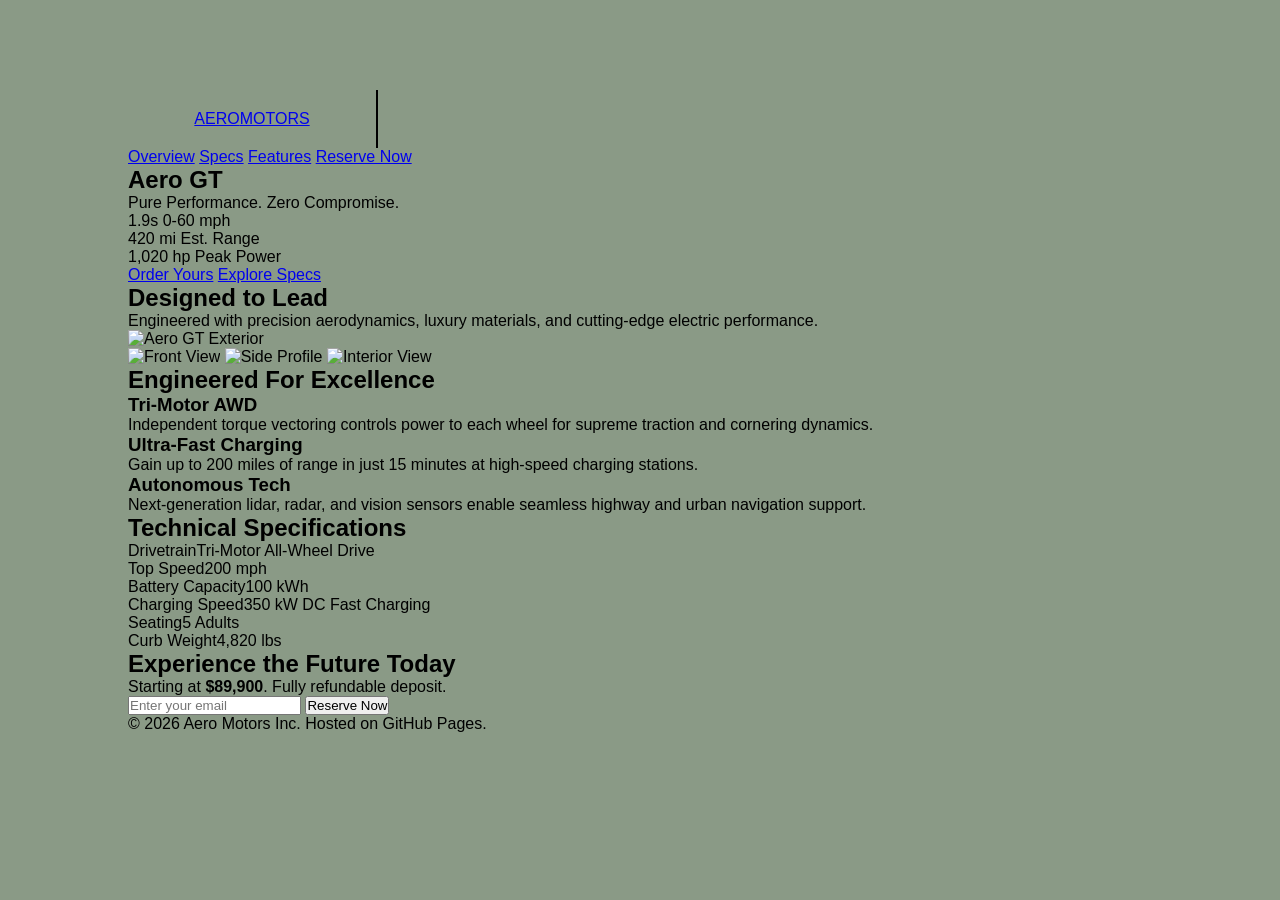
==== products.html @ 0bb197fe "Rename product.html to products.html" ====
<!DOCTYPE html>
<html lang="en">
<head>
    <meta charset="UTF-8">
    <meta name="viewport" content="width=device-width, initial-scale=1.0">
    <title>Aero GT - Ultimate Performance EV</title>
    <link rel="stylesheet" href="style.css">
    <link rel="preconnect" href="https://fonts.googleapis.com">
    <link rel="preconnect" href="https://fonts.gstatic.com" crossorigin>
    <link href="https://fonts.googleapis.com/css2?family=Inter:wght@300;400;600;800&display=swap" rel="stylesheet">
</head>
<body>

    <!-- Header / Navigation -->
    <header class="navbar">
        <div class="container logo-container">
            <a href="#" class="logo">AERO<span>MOTORS</span></a>
            <nav>
                <a href="#overview">Overview</a>
                <a href="#specs">Specs</a>
                <a href="#features">Features</a>
                <a href="#order" class="btn btn-secondary">Reserve Now</a>
            </nav>
        </div>
    </header>

    <!-- Hero Section -->
    <section class="hero">
        <div class="container hero-content">
            <h1>Aero GT</h1>
            <p class="tagline">Pure Performance. Zero Compromise.</p>
            <div class="hero-stats">
                <div class="stat">
                    <span class="stat-value">1.9s</span>
                    <span class="stat-label">0-60 mph</span>
                </div>
                <div class="stat">
                    <span class="stat-value">420 mi</span>
                    <span class="stat-label">Est. Range</span>
                </div>
                <div class="stat">
                    <span class="stat-value">1,020 hp</span>
                    <span class="stat-label">Peak Power</span>
                </div>
            </div>
            <div class="hero-actions">
                <a href="#order" class="btn btn-primary">Order Yours</a>
                <a href="#specs" class="btn btn-outline">Explore Specs</a>
            </div>
        </div>
    </section>

    <!-- Gallery / Overview Section -->
    <section id="overview" class="overview container">
        <h2>Designed to Lead</h2>
        <p class="section-desc">Engineered with precision aerodynamics, luxury materials, and cutting-edge electric performance.</p>
        
        <div class="gallery">
            <div class="gallery-main">
                <img id="featured-img" src="https://images.unsplash.com/photo-1617788138017-80ad40651399?auto=format&fit=crop&w=1200&q=80" alt="Aero GT Exterior">
            </div>
            <div class="gallery-thumbs">
                <img src="https://images.unsplash.com/photo-1617788138017-80ad40651399?auto=format&fit=crop&w=400&q=80" class="thumb active" onclick="changeImage(this.src)" alt="Front View">
                <img src="https://images.unsplash.com/photo-1503376780353-7e6692767b70?auto=format&fit=crop&w=400&q=80" class="thumb" onclick="changeImage(this.src)" alt="Side Profile">
                <img src="https://images.unsplash.com/photo-1542282088-72c9c27ed0cd?auto=format&fit=crop&w=400&q=80" class="thumb" onclick="changeImage(this.src)" alt="Interior View">
            </div>
        </div>
    </section>

    <!-- Key Features -->
    <section id="features" class="features-section">
        <div class="container">
            <h2>Engineered For Excellence</h2>
            <div class="features-grid">
                <div class="feature-card">
                    <h3>Tri-Motor AWD</h3>
                    <p>Independent torque vectoring controls power to each wheel for supreme traction and cornering dynamics.</p>
                </div>
                <div class="feature-card">
                    <h3>Ultra-Fast Charging</h3>
                    <p>Gain up to 200 miles of range in just 15 minutes at high-speed charging stations.</p>
                </div>
                <div class="feature-card">
                    <h3>Autonomous Tech</h3>
                    <p>Next-generation lidar, radar, and vision sensors enable seamless highway and urban navigation support.</p>
                </div>
            </div>
        </div>
    </section>

    <!-- Technical Specifications -->
    <section id="specs" class="specs-section container">
        <h2>Technical Specifications</h2>
        <div class="specs-table">
            <div class="spec-row"><span class="spec-name">Drivetrain</span><span class="spec-val">Tri-Motor All-Wheel Drive</span></div>
            <div class="spec-row"><span class="spec-name">Top Speed</span><span class="spec-val">200 mph</span></div>
            <div class="spec-row"><span class="spec-name">Battery Capacity</span><span class="spec-val">100 kWh</span></div>
            <div class="spec-row"><span class="spec-name">Charging Speed</span><span class="spec-val">350 kW DC Fast Charging</span></div>
            <div class="spec-row"><span class="spec-name">Seating</span><span class="spec-val">5 Adults</span></div>
            <div class="spec-row"><span class="spec-name">Curb Weight</span><span class="spec-val">4,820 lbs</span></div>
        </div>
    </section>

    <!-- Order / Call to Action -->
    <section id="order" class="cta-section">
        <div class="container">
            <h2>Experience the Future Today</h2>
            <p>Starting at <strong>$89,900</strong>. Fully refundable deposit.</p>
            <form class="order-form" onsubmit="event.preventDefault(); alert('Reservation submitted successfully!');">
                <input type="email" placeholder="Enter your email" required>
                <button type="submit" class="btn btn-primary">Reserve Now</button>
            </form>
        </div>
    </section>

    <!-- Footer -->
    <footer>
        <div class="container footer-content">
            <p>&copy; 2026 Aero Motors Inc. Hosted on GitHub Pages.</p>
        </div>
    </footer>

    <script>
        function changeImage(src) {
            document.getElementById('featured-img').src = src;
            document.querySelectorAll('.thumb').forEach(thumb => {
                thumb.classList.remove('active');
                if (thumb.src === src) thumb.classList.add('active');
            });
        }
    </script>
</body>
</html>
---- style.css ----
/* Reset default margins and padding */
* {
    box-sizing: border-box;
    margin: 0;
    padding: 0;
}

/* Background set to Sage Green with 10% margin on all edges */
body {
    background-color: #8A9A86; /* Sage Green */
    padding: 10vh 10vw; /* 10% from top/bottom (vh) and left/right (vw) */
    font-family: Arial, sans-serif;
    color: #000;
}

/* Main Container wrapping all layout components */
.site-wrapper {
    background-color: #ffffff;
    border: 2px solid #000;
    display: flex;
    flex-direction: column;
    min-height: calc(100vh - 20vh); /* Account for padding */
}

/* ---------------- HEADER ---------------- */
.header {
    display: flex;
    border-bottom: 2px solid #000;
}

.logo {
    width: 250px;
    padding: 20px;
    border-right: 2px solid #000;
    display: flex;
    align-items: center;
    justify-content: center;
}

.header-right {
    flex: 1;
    display: flex;
    flex-direction: column;
}

.info-graphics {
    padding: 15px;
    border-bottom: 2px solid #000;
    min-height: 50px;
}

/* ---------------- NAVIGATION STYLES ---------------- */
nav ul {
    list-style: none;
    padding: 0;
}

/* Top Horizontal Nav */
.top-nav {
    display: flex;
    flex-direction: column;
}

.top-nav .primary-nav, .top-nav .secondary-nav {
    padding: 8px 15px;
    text-align: center;
}

.top-nav .primary-nav {
    border-bottom: 1px solid #000;
}

/* Side Vertical Nav */
.side-nav {
    display: flex;
    flex-direction: column;
    gap: 15px;
}

/* ---------------- MAIN BODY GRID ---------------- */
.main-body {
    display: grid;
    grid-template-columns: 250px 1fr 200px; /* Sidebar Left | Main Content | Sidebar Right */
    flex: 1;
}

.sidebar-left {
    border-right: 2px solid #000;
    padding: 20px;
}

.content-area {
    padding: 20px;
    display: flex;
    flex-direction: column;
    gap: 20px;
}

.hero-image {
    border: 2px solid #000;
    height: 150px;
    padding: 15px;
}

.main-text {
    line-height: 1.5;
}

.sidebar-right {
    border-left: 2px solid #000;
    padding: 20px;
}

/* Sticky sidebar content */
.sticky-content {
    position: sticky;
    top: 20px;
}

.sticky-content ul {
    margin-top: 10px;
    padding-left: 20px;
}

/* ---------------- FOOTER ---------------- */
.footer {
    border-top: 2px solid #000;
    padding: 15px;
    text-align: center;
    font-size: 0.9em;
}
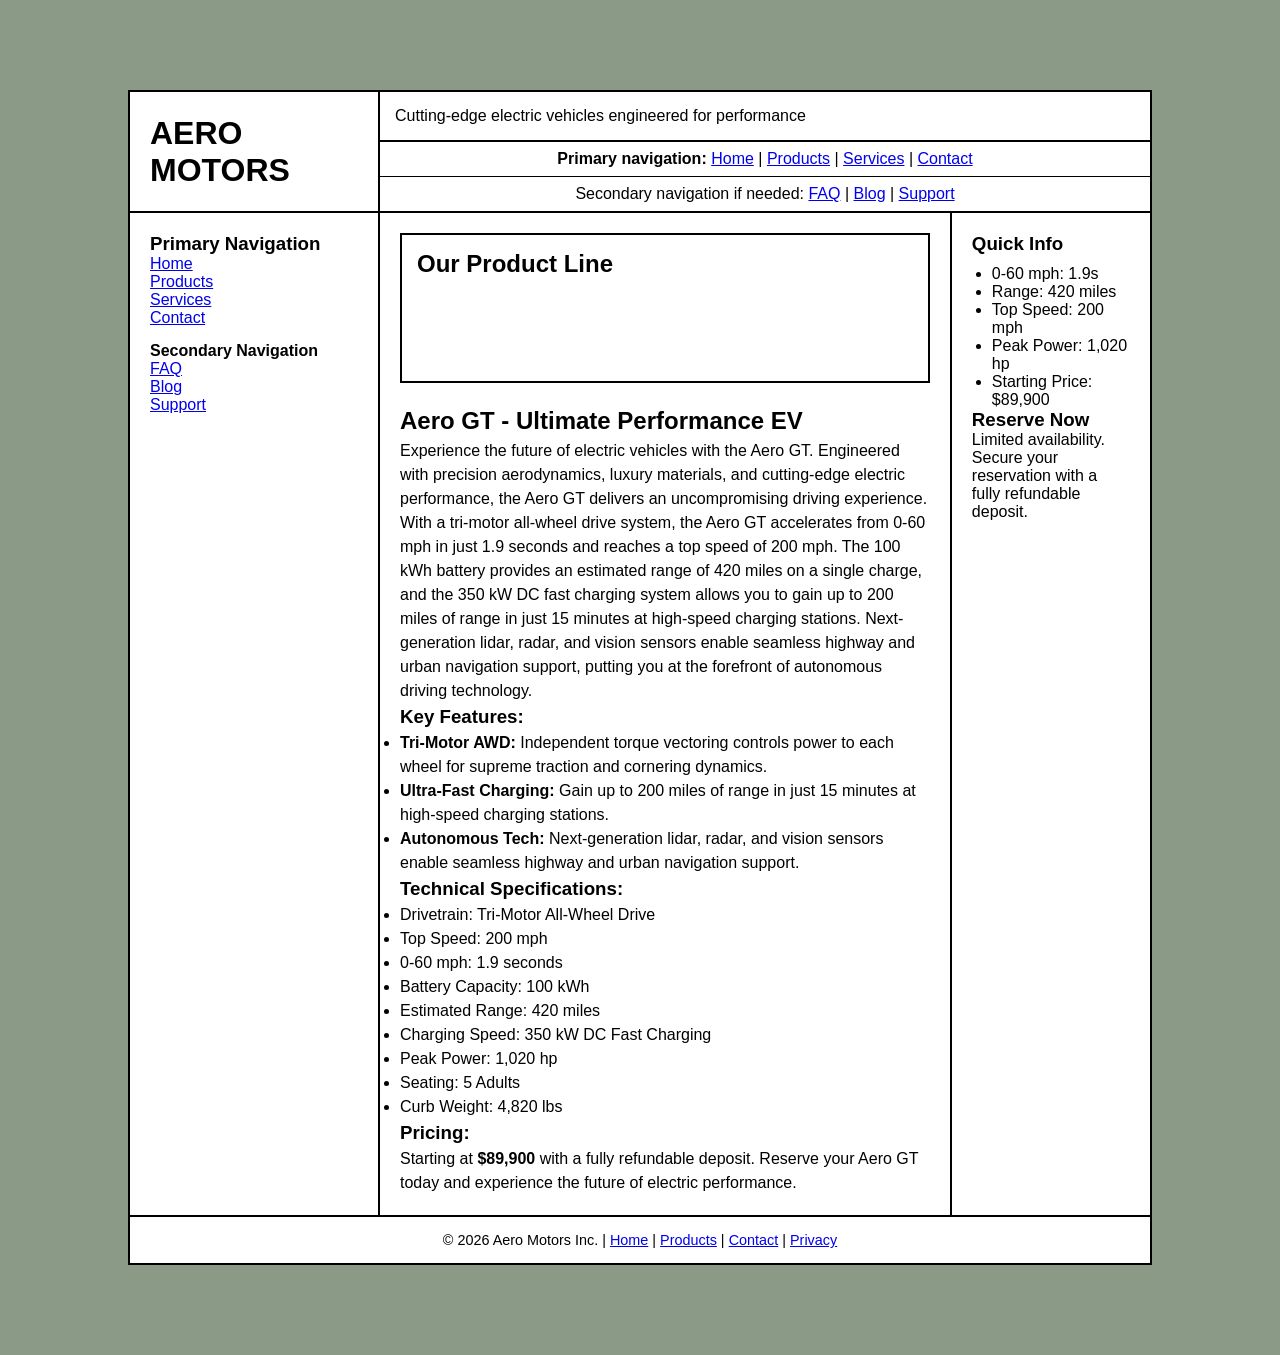
==== commit 6d608dad: "Update products.html to use index.html layout and structure with navigation system" ====
--- a/products.html
+++ b/products.html
@@ -3,131 +3,91 @@
 <head>
     <meta charset="UTF-8">
     <meta name="viewport" content="width=device-width, initial-scale=1.0">
-    <title>Aero GT - Ultimate Performance EV</title>
+    <title>Products - Aero Motors</title>
     <link rel="stylesheet" href="style.css">
-    <link rel="preconnect" href="https://fonts.googleapis.com">
-    <link rel="preconnect" href="https://fonts.gstatic.com" crossorigin>
-    <link href="https://fonts.googleapis.com/css2?family=Inter:wght@300;400;600;800&display=swap" rel="stylesheet">
 </head>
 <body>
 
-    <!-- Header / Navigation -->
-    <header class="navbar">
-        <div class="container logo-container">
-            <a href="#" class="logo">AERO<span>MOTORS</span></a>
-            <nav>
-                <a href="#overview">Overview</a>
-                <a href="#specs">Specs</a>
-                <a href="#features">Features</a>
-                <a href="#order" class="btn btn-secondary">Reserve Now</a>
-            </nav>
+    <div class="site-wrapper">
+        <!-- Header Section -->
+        <header class="header">
+            <div class="logo">
+                <h1>AERO MOTORS</h1>
+            </div>
+            <div class="header-right">
+                <div class="info-graphics">
+                    Cutting-edge electric vehicles engineered for performance
+                </div>
+                <!-- Dynamic Navigation loaded via JS -->
+                <nav id="top-nav-container"></nav>
+            </div>
+        </header>
+
+        <!-- Main Grid Section -->
+        <div class="main-body">
+            <!-- Side Navigation loaded via JS -->
+            <aside class="sidebar-left">
+                <nav id="side-nav-container"></nav>
+            </aside>
+
+            <!-- Main Content Area -->
+            <main class="content-area">
+                <div class="hero-image">
+                    <h2>Our Product Line</h2>
+                </div>
+                <section class="main-text">
+                    <h1>Aero GT - Ultimate Performance EV</h1>
+                    <p>Experience the future of electric vehicles with the Aero GT. Engineered with precision aerodynamics, luxury materials, and cutting-edge electric performance, the Aero GT delivers an uncompromising driving experience. With a tri-motor all-wheel drive system, the Aero GT accelerates from 0-60 mph in just 1.9 seconds and reaches a top speed of 200 mph. The 100 kWh battery provides an estimated range of 420 miles on a single charge, and the 350 kW DC fast charging system allows you to gain up to 200 miles of range in just 15 minutes at high-speed charging stations. Next-generation lidar, radar, and vision sensors enable seamless highway and urban navigation support, putting you at the forefront of autonomous driving technology.</p>
+                    
+                    <h3>Key Features:</h3>
+                    <ul>
+                        <li><strong>Tri-Motor AWD:</strong> Independent torque vectoring controls power to each wheel for supreme traction and cornering dynamics.</li>
+                        <li><strong>Ultra-Fast Charging:</strong> Gain up to 200 miles of range in just 15 minutes at high-speed charging stations.</li>
+                        <li><strong>Autonomous Tech:</strong> Next-generation lidar, radar, and vision sensors enable seamless highway and urban navigation support.</li>
+                    </ul>
+
+                    <h3>Technical Specifications:</h3>
+                    <ul>
+                        <li>Drivetrain: Tri-Motor All-Wheel Drive</li>
+                        <li>Top Speed: 200 mph</li>
+                        <li>0-60 mph: 1.9 seconds</li>
+                        <li>Battery Capacity: 100 kWh</li>
+                        <li>Estimated Range: 420 miles</li>
+                        <li>Charging Speed: 350 kW DC Fast Charging</li>
+                        <li>Peak Power: 1,020 hp</li>
+                        <li>Seating: 5 Adults</li>
+                        <li>Curb Weight: 4,820 lbs</li>
+                    </ul>
+
+                    <h3>Pricing:</h3>
+                    <p>Starting at <strong>$89,900</strong> with a fully refundable deposit. Reserve your Aero GT today and experience the future of electric performance.</p>
+                </section>
+            </main>
+
+            <!-- Sticky Sidebar Right -->
+            <aside class="sidebar-right">
+                <div class="sticky-content">
+                    <h3>Quick Info</h3>
+                    <ul>
+                        <li>0-60 mph: 1.9s</li>
+                        <li>Range: 420 miles</li>
+                        <li>Top Speed: 200 mph</li>
+                        <li>Peak Power: 1,020 hp</li>
+                        <li>Starting Price: $89,900</li>
+                    </ul>
+                    <h3>Reserve Now</h3>
+                    <p>Limited availability. Secure your reservation with a fully refundable deposit.</p>
+                </div>
+            </aside>
         </div>
-    </header>
 
-    <!-- Hero Section -->
-    <section class="hero">
-        <div class="container hero-content">
-            <h1>Aero GT</h1>
-            <p class="tagline">Pure Performance. Zero Compromise.</p>
-            <div class="hero-stats">
-                <div class="stat">
-                    <span class="stat-value">1.9s</span>
-                    <span class="stat-label">0-60 mph</span>
-                </div>
-                <div class="stat">
-                    <span class="stat-value">420 mi</span>
-                    <span class="stat-label">Est. Range</span>
-                </div>
-                <div class="stat">
-                    <span class="stat-value">1,020 hp</span>
-                    <span class="stat-label">Peak Power</span>
-                </div>
-            </div>
-            <div class="hero-actions">
-                <a href="#order" class="btn btn-primary">Order Yours</a>
-                <a href="#specs" class="btn btn-outline">Explore Specs</a>
-            </div>
-        </div>
-    </section>
+        <!-- Footer Section -->
+        <footer class="footer">
+            <p>&copy; 2026 Aero Motors Inc. | <a href="index.html">Home</a> | <a href="products.html">Products</a> | <a href="contact.html">Contact</a> | <a href="privacy.html">Privacy</a></p>
+        </footer>
+    </div>
 
-    <!-- Gallery / Overview Section -->
-    <section id="overview" class="overview container">
-        <h2>Designed to Lead</h2>
-        <p class="section-desc">Engineered with precision aerodynamics, luxury materials, and cutting-edge electric performance.</p>
-        
-        <div class="gallery">
-            <div class="gallery-main">
-                <img id="featured-img" src="https://images.unsplash.com/photo-1617788138017-80ad40651399?auto=format&fit=crop&w=1200&q=80" alt="Aero GT Exterior">
-            </div>
-            <div class="gallery-thumbs">
-                <img src="https://images.unsplash.com/photo-1617788138017-80ad40651399?auto=format&fit=crop&w=400&q=80" class="thumb active" onclick="changeImage(this.src)" alt="Front View">
-                <img src="https://images.unsplash.com/photo-1503376780353-7e6692767b70?auto=format&fit=crop&w=400&q=80" class="thumb" onclick="changeImage(this.src)" alt="Side Profile">
-                <img src="https://images.unsplash.com/photo-1542282088-72c9c27ed0cd?auto=format&fit=crop&w=400&q=80" class="thumb" onclick="changeImage(this.src)" alt="Interior View">
-            </div>
-        </div>
-    </section>
-
-    <!-- Key Features -->
-    <section id="features" class="features-section">
-        <div class="container">
-            <h2>Engineered For Excellence</h2>
-            <div class="features-grid">
-                <div class="feature-card">
-                    <h3>Tri-Motor AWD</h3>
-                    <p>Independent torque vectoring controls power to each wheel for supreme traction and cornering dynamics.</p>
-                </div>
-                <div class="feature-card">
-                    <h3>Ultra-Fast Charging</h3>
-                    <p>Gain up to 200 miles of range in just 15 minutes at high-speed charging stations.</p>
-                </div>
-                <div class="feature-card">
-                    <h3>Autonomous Tech</h3>
-                    <p>Next-generation lidar, radar, and vision sensors enable seamless highway and urban navigation support.</p>
-                </div>
-            </div>
-        </div>
-    </section>
-
-    <!-- Technical Specifications -->
-    <section id="specs" class="specs-section container">
-        <h2>Technical Specifications</h2>
-        <div class="specs-table">
-            <div class="spec-row"><span class="spec-name">Drivetrain</span><span class="spec-val">Tri-Motor All-Wheel Drive</span></div>
-            <div class="spec-row"><span class="spec-name">Top Speed</span><span class="spec-val">200 mph</span></div>
-            <div class="spec-row"><span class="spec-name">Battery Capacity</span><span class="spec-val">100 kWh</span></div>
-            <div class="spec-row"><span class="spec-name">Charging Speed</span><span class="spec-val">350 kW DC Fast Charging</span></div>
-            <div class="spec-row"><span class="spec-name">Seating</span><span class="spec-val">5 Adults</span></div>
-            <div class="spec-row"><span class="spec-name">Curb Weight</span><span class="spec-val">4,820 lbs</span></div>
-        </div>
-    </section>
-
-    <!-- Order / Call to Action -->
-    <section id="order" class="cta-section">
-        <div class="container">
-            <h2>Experience the Future Today</h2>
-            <p>Starting at <strong>$89,900</strong>. Fully refundable deposit.</p>
-            <form class="order-form" onsubmit="event.preventDefault(); alert('Reservation submitted successfully!');">
-                <input type="email" placeholder="Enter your email" required>
-                <button type="submit" class="btn btn-primary">Reserve Now</button>
-            </form>
-        </div>
-    </section>
-
-    <!-- Footer -->
-    <footer>
-        <div class="container footer-content">
-            <p>&copy; 2026 Aero Motors Inc. Hosted on GitHub Pages.</p>
-        </div>
-    </footer>
-
-    <script>
-        function changeImage(src) {
-            document.getElementById('featured-img').src = src;
-            document.querySelectorAll('.thumb').forEach(thumb => {
-                thumb.classList.remove('active');
-                if (thumb.src === src) thumb.classList.add('active');
-            });
-        }
-    </script>
+    <!-- External JavaScript for Navigation -->
+    <script src="nav.js"></script>
 </body>
 </html>
